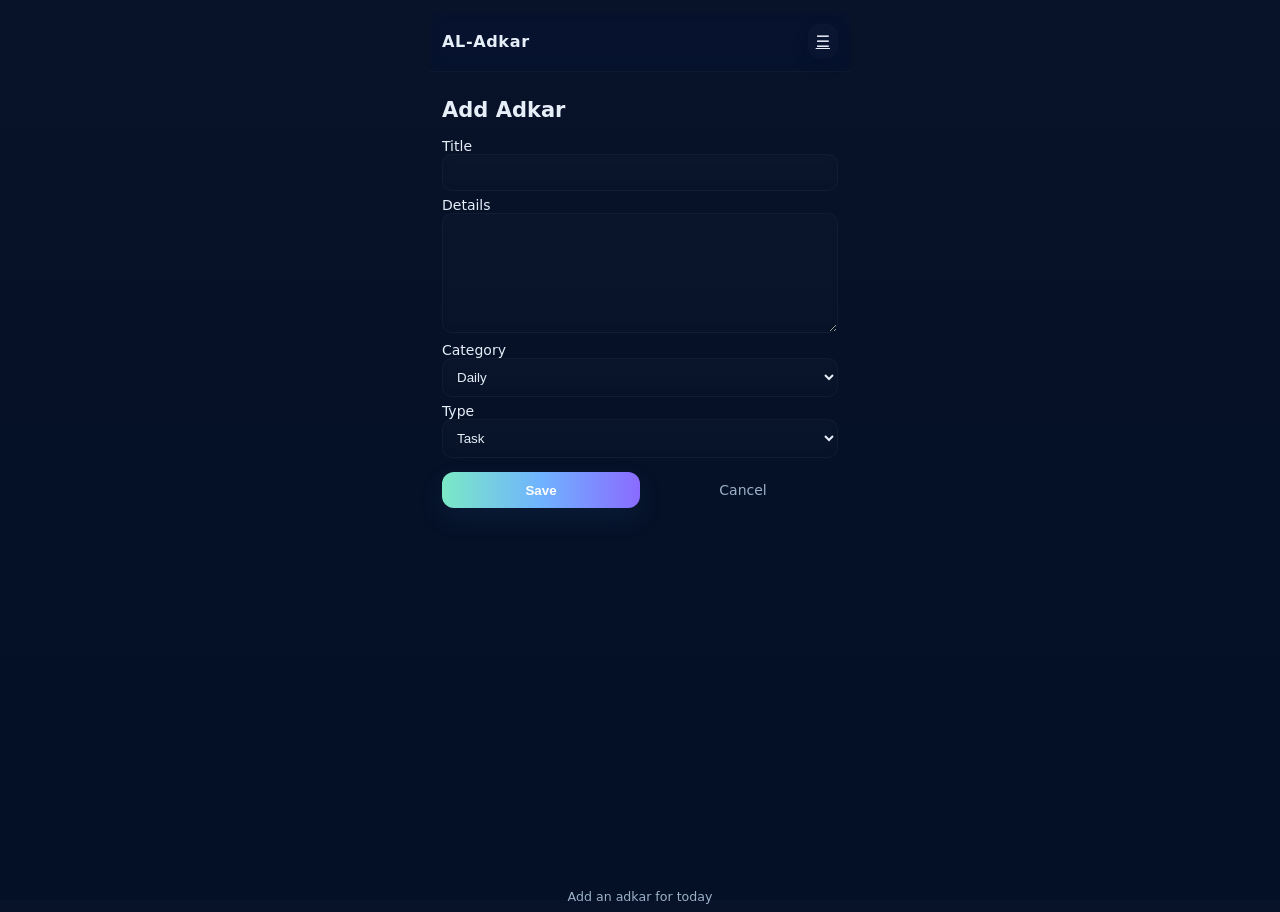
==== add.html @ 5d88c1b4 "Add files via upload" ====
<!doctype html>
<html lang="en">
<head>
  <meta charset="utf-8" />
  <meta name="viewport" content="width=device-width,initial-scale=1,viewport-fit=cover" />
  <title>Add Adkar — AL-Adkar</title>
  <link rel="stylesheet" href="style.css">
</head>
<body>
  <div class="app">
    <header class="topbar">
      <div class="brand">AL-Adkar</div>
      <div class="controls">
        <a href="options.html" class="icon-btn" title="Options">☰</a>
      </div>
    </header>

    <main class="container">
      <h2>Add Adkar</h2>
      <div class="field">
        <label>Title
          <input id="title" type="text" />
        </label>
        <label>Details
          <textarea id="details"></textarea>
        </label>
        <label>Category
          <select id="category">
            <option value="daily">Daily</option>
            <option value="reminder">Reminder</option>
            <option value="supplemental">Supplemental</option>
          </select>
        </label>
        <label>Type
          <select id="atype">
            <option value="task">Task</option>
            <option value="recite">Recite (long)</option>
          </select>
        </label>
        <div style="display:flex;gap:8px;margin-top:8px">
          <button id="save" class="primary" style="flex:1">Save</button>
          <a href="index.html" class="ghost" 
             style="flex:1;text-align:center;padding:10px;border-radius:10px;
                    text-decoration:none;color:var(--muted)">Cancel</a>
        </div>
      </div>
    </main>


    <footer class="footer small-muted">Add an adkar for today</footer>
  </div>

  <script src="common.js"></script>
  <script>
  (function(){
    const title = document.getElementById('title');
    const details = document.getElementById('details');
    const category = document.getElementById('category');
    const atype = document.getElementById('atype');
    const save = document.getElementById('save');

    save.addEventListener('click', ()=>{
      const t = title.value.trim();
      if(!t){ alert('Please provide a title'); return; }
      const all = loadAdkars();
      all.push({
        id: 'a' + Date.now(),
        title: t,
        details: details.value.trim(),
        date: todayStr(),
        completed: false,
        category: category.value || 'daily',
        type: atype.value || 'task'
      });
      saveAdkars(all);
      location.href = 'index.html';
    });
  })();
  </script>
</body>
</html>
---- style.css ----
/* =========================
   AL-Adkar — styles.css
   - Stylish dark + light palettes
   - Solid light background (no dark bleed)
   - Improved inputs for light theme
   - Polished animations & transitions
   ========================= */

/* -------------------------
   Palettes (dark + light)
   Replace old :root / :root.light with these
--------------------------*/
:root{
  /* Dark (primary) palette */
  --bg: #081229;           /* deep indigo blue - page base */
  --bg-2: #031026;         /* for gradient end */
  --card: linear-gradient(180deg, rgba(255,255,255,0.03), rgba(10,16,30,0.06));
  --panel: rgba(255,255,255,0.03);
  --text: #e6eef8;         /* soft off-white */
  --muted: #9db0c8;        /* cool gray-blue */
  --accent: linear-gradient(90deg, #7be8c5 0%, #6fb3ff 50%, #8a6bff 100%); /* aqua → sky → indigo */
  --accent-solid: #6fb3ff; /* fallback solid color */
  --glass: rgba(255,255,255,0.03);
  --shadow: rgba(2,6,23,0.45);
  --radius: 14px;
  --font-scale: 1;
}

/* Light theme — stylish, warm & modern */
:root.light{
  --bg: #f7fbff;           /* airy pale sky */
  --bg-2: #eef6ff;         /* soft gradient end */
  --card: linear-gradient(180deg, #ffffff 0%, #fbfdff 100%);
  --panel: #ffffff;
  --text: #071125;         /* deep navy */
  --muted: #6b7280;        /* neutral muted gray */
  --accent: linear-gradient(90deg, #4ade80 0%, #3b82f6 60%, #7c3aed 100%); /* green → blue → violet */
  --accent-solid: #3b82f6;
  --glass: rgba(2,6,23,0.04);
  --shadow: rgba(11,22,40,0.06);
  --radius: 14px;
  --font-scale: 1;
}

/* helper for using accent color (solid fallback) */
:root, :root.light {
  --accent-fallback: var(--accent-solid);
}

/* -------------------------
   Base layout & typography
--------------------------*/
html { font-size: calc(14px * var(--font-scale)); box-sizing: border-box; }
*, *::before, *::after { box-sizing: inherit; }

html, body { height: 100%; }
body{
  margin:0;
  font-family: Inter, ui-sans-serif, system-ui, -apple-system, "Segoe UI", Roboto, "Helvetica Neue", Arial;
  background: linear-gradient(180deg, var(--bg) 0%, var(--bg-2) 100%);
  color: var(--text);
  -webkit-font-smoothing:antialiased;
  -moz-osx-font-smoothing:grayscale;
  display:flex;
  align-items:stretch;
  justify-content:center;
  padding:12px;
  transition: background 420ms ease, color 220ms ease;
}

:root.light body {
  /* soft light background (keeps it subtle but solid) */
  background: linear-gradient(180deg, var(--bg) 0%, var(--bg-2) 100%);
}

/* app container */
.app{
  width:100%;
  max-width:420px;
  min-height:100vh;
  background:transparent;
  display:flex;
  flex-direction:column;
  gap:10px;
  -webkit-font-smoothing:antialiased;
}

/* Topbar */
.topbar{
  display:flex;
  align-items:center;
  justify-content:space-between;
  padding:12px;
  backdrop-filter: blur(6px) saturate(120%);
  border-bottom: 1px solid rgba(255,255,255,0.03);
  transition: border-color 220ms ease;
}
:root.light .topbar { border-bottom-color: rgba(2,6,23,0.06); }

.brand{
  font-weight:700;
  letter-spacing:0.6px;
  font-size:1.15rem;
}
.controls{display:flex;gap:8px;align-items:center;}
.icon-btn{
  border:0;padding:8px;border-radius:12px;font-size:16px;background:linear-gradient(180deg, rgba(255,255,255,0.02), rgba(255,255,255,0.01));color:var(--text);
  box-shadow: 0 6px 18px rgba(2,6,23,0.12);
  transition: transform 200ms cubic-bezier(.2,.9,.2,1), box-shadow 220ms;
}

/* Simple nav */
.navbar{display:flex;gap:8px;padding:8px;justify-content:space-around}
.navbar a{flex:1;text-align:center;padding:10px;border-radius:10px;background:var(--panel);text-decoration:none;color:var(--text);font-weight:600;position:relative}
.navbar a.active{box-shadow:0 6px 20px rgba(2,6,23,0.12);transform:translateY(-2px)}
.navbar a::after {
  content: "";
  position: absolute;
  left: 18%;
  right: 18%;
  bottom: 6px;
  height: 3px;
  border-radius: 6px;
  background: transparent;
  transform-origin: left center;
  transition: background 260ms cubic-bezier(.2,.9,.2,1), transform 260ms;
}
.navbar a.active::after {
  background-image: var(--accent);
  background-color: var(--accent-fallback);
  transform: scaleX(1);
}

/* Views */
.container{padding:12px;background:transparent;flex:1;display:flex;flex-direction:column;gap:8px;}
h2{margin:4px 0 8px 0}
.list{display:flex;flex-direction:column;gap:10px;padding-bottom:60px}

/* Card */
.card{
  background: var(--card);
  padding:12px;border-radius:12px;
  box-shadow: 0 10px 30px var(--shadow);
  display:flex;flex-direction:column;gap:8px;
  border: 1px solid rgba(255,255,255,0.03);
  backdrop-filter: blur(6px) saturate(110%);
  transition: transform 260ms cubic-bezier(.2,.9,.2,1), box-shadow 260ms ease, background-color 220ms ease;
  will-change: transform, box-shadow;
  overflow: hidden;
}
:root.light .card {
  border: 1px solid rgba(11,22,40,0.04);
  box-shadow: 0 8px 26px var(--shadow);
}
.card .meta{display:flex;justify-content:space-between;align-items:center;font-size:0.9rem;color:var(--muted)}
.card .title{font-weight:700;font-size:1rem}
.card button.small{align-self:flex-end;padding:6px 8px;border-radius:8px;border:0;background:transparent;color:var(--accent-fallback)}
.muted{color:var(--muted);font-size:0.95rem;margin-top:8px}

/* hover / lift */
.card:hover,
.card:focus-within {
  transform: translateY(-8px) scale(1.003);
  box-shadow: 0 22px 46px rgba(2,6,23,0.48);
}

/* Modal */
.modal{position:fixed;inset:0;display:none;align-items:flex-end;justify-content:center;padding:18px;background: linear-gradient(180deg, rgba(2,6,23,0.28), rgba(2,6,23,0.62));backdrop-filter: blur(6px);z-index:30}
.modal.active{display:flex}
.modal-card{width:100%;max-width:420px;background:var(--card);padding:16px;border-radius:16px;position:relative;box-shadow:0 18px 40px rgba(2,6,23,0.45);transform: translateY(10px) scale(.997);opacity:0;transition: transform 320ms cubic-bezier(.2,.9,.2,1), opacity 320ms, box-shadow 300ms;}
.modal.active .modal-card { transform: translateY(0) scale(1); opacity:1; }
.modal-close{position:absolute;right:12px;top:12px;border:0;background:transparent;font-size:16px;color:var(--muted)}

/* Buttons */
.primary{
  background: var(--accent-fallback);
  background-image: var(--accent);
  color: white;
  border: 0;
  padding: 10px 14px;
  border-radius: 12px;
  font-weight: 700;
  box-shadow: 0 10px 26px rgba(60,110,170,0.12);
  transition: transform 180ms cubic-bezier(.2,.9,.2,1), box-shadow 180ms;
}
.primary:hover { transform: translateY(-3px); box-shadow: 0 20px 44px rgba(60,110,170,0.18); }
.primary:active { transform: translateY(0) scale(.99); }

/* Ghost */
.ghost{background:transparent;border:0;padding:10px 12px;border-radius:10px;color:var(--muted);transition: transform 160ms}
.ghost:hover { transform: translateY(-2px); color: var(--text); }

/* Forms */
.field{display:flex;flex-direction:column;gap:6px;margin-bottom:8px}
input[type="text"], textarea, select{
  padding:10px;border-radius:10px;border:1px solid rgba(255,255,255,0.03);
  background: linear-gradient(180deg, rgba(255,255,255,0.02), rgba(255,255,255,0.01));
  color:var(--text);width:100%;box-shadow: inset 0 -2px 10px rgba(2,6,23,0.02);
  transition: border-color 200ms ease, box-shadow 220ms ease, background 200ms;
}
textarea{min-height:120px;resize:vertical}

/* Light theme: make inputs clearly visible */
:root.light input[type="text"],
:root.light textarea,
:root.light select {
  background: #fff;
  border: 1px solid rgba(9,18,35,0.06);
  box-shadow: inset 0 -4px 18px rgba(9,18,35,0.02);
  color: var(--text);
}
input[type="text"]:focus, textarea:focus, select:focus {
  outline: none;
  border-color: var(--accent-fallback);
  box-shadow: 0 6px 26px rgba(59,130,246,0.12);
}

/* footer */
.footer{text-align:center;padding:8px;color:var(--muted);font-size:0.9rem}

/* helpers */
.hidden{display:none}
.small-muted{font-size:0.9rem;color:var(--muted)}

/* =========================
   Polished animations & micro-interactions
   Appenditions for a premium feel
   (keeps motion respectful of reduced motion prefs)
   ========================= */

/* Respect reduced motion */
@media (prefers-reduced-motion: reduce) {
  :root { --motion-scale: 0; }
}
:root { --motion-scale: 1; }

/* subtle keyframes */
@keyframes listIn {
  from { opacity: 0; transform: translateY(10px) scale(.996); }
  to   { opacity: 1; transform: translateY(0) scale(1); }
}
@keyframes floaty {
  0%   { transform: translateY(0); }
  50%  { transform: translateY(-6px); }
  100% { transform: translateY(0); }
}
@keyframes press {
  0% { transform: scale(1); }
  50% { transform: scale(0.98); }
  100% { transform: scale(1); }
}
@keyframes pop {
  0% { transform: scale(.99); opacity: 0.9; }
  40% { transform: scale(1.02); opacity: 1; }
  100% { transform: scale(1); opacity: 1; }
}

/* list children entrance */
.list > .card {
  animation: listIn calc(260ms * var(--motion-scale)) cubic-bezier(.2,.9,.2,1) both;
}
.list > .card:nth-child(1){ animation-delay: 40ms; }
.list > .card:nth-child(2){ animation-delay: 80ms; }
.list > .card:nth-child(3){ animation-delay: 120ms; }
.list > .card:nth-child(4){ animation-delay: 160ms; }

/* micro-interactions */
* { transition: background-color 220ms ease-out, color 220ms ease-out, border-color 200ms ease, box-shadow 240ms ease; }
.card { will-change: transform, box-shadow; }
.card.floaty { animation: floaty 4s ease-in-out infinite; }
.card.new { box-shadow: 0 20px 56px rgba(80,130,250,0.12); border: 1px solid rgba(127,178,255,0.12); animation: pop 700ms cubic-bezier(.2,.9,.2,1); }

/* navbar micro */
.navbar a { transition: transform 220ms ease, box-shadow 220ms ease, background 220ms ease; }
.navbar a:hover { transform: translateY(-6px); box-shadow: 0 10px 30px rgba(0,0,0,0.12); }

/* icon button press */
.icon-btn { transition: transform 200ms cubic-bezier(.2,.9,.2,1), background-color 200ms; }
.icon-btn:active { animation: press 160ms ease; }

/* primary button hover/press */
.primary { transition: transform 180ms cubic-bezier(.2,.9,.2,1), box-shadow 180ms; }
.primary:active { transform: translateY(0) scale(0.99); animation: press 140ms ease; }

/* modal card entrance */
.modal-card { transition: transform 320ms cubic-bezier(.2,.9,.2,1), opacity 320ms, box-shadow 300ms; }

/* accessibility: disable motion if user prefers reduced motion */
@media (prefers-reduced-motion: reduce) {
  .list > .card, .card, .modal-card, .primary, .navbar a, .icon-btn {
    animation: none !important;
    transition: none !important;
  }
}

/* small responsive tweaks */
@media (max-width:420px) {
  .brand { font-size: 1rem; }
  .navbar a { padding: 8px; font-size: 0.95rem; }
  .card { padding: 12px; }
  .topbar { padding: 10px; }
}

/* end of styles.css */
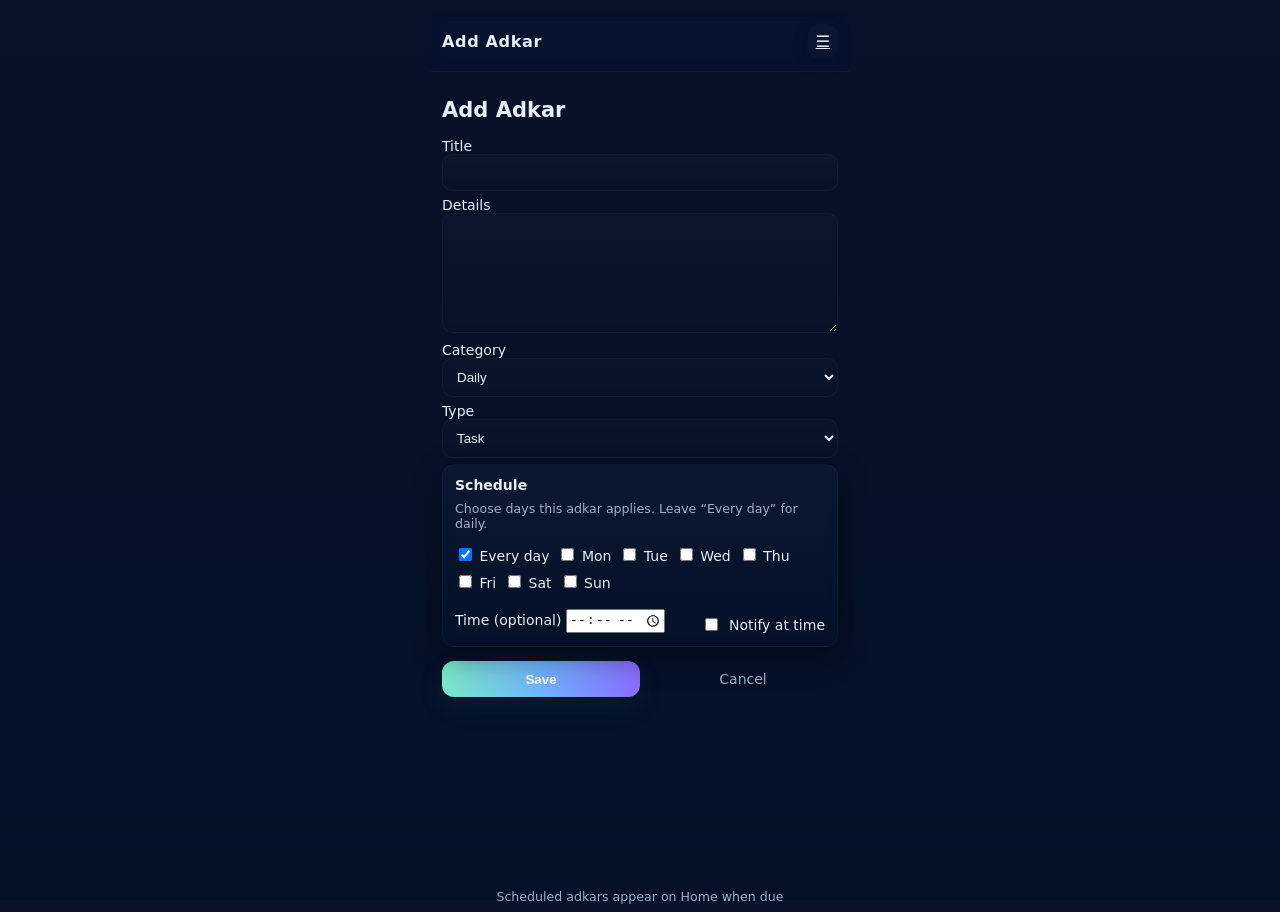
==== commit 5f2fea30: "Add files via upload" ====
--- a/add.html
+++ b/add.html
@@ -9,7 +9,7 @@
 <body>
   <div class="app">
     <header class="topbar">
-      <div class="brand">AL-Adkar</div>
+      <div class="brand">Add Adkar</div>
       <div class="controls">
         <a href="options.html" class="icon-btn" title="Options">☰</a>
       </div>
@@ -37,17 +37,39 @@
             <option value="recite">Recite (long)</option>
           </select>
         </label>
+
+        <div class="card" style="gap:8px">
+          <div style="font-weight:700">Schedule</div>
+          <div class="small-muted">Choose days this adkar applies. Leave “Every day” for daily.</div>
+          <div style="display:flex;flex-wrap:wrap;gap:8px;margin-top:6px">
+            <label><input type="checkbox" name="days" value="every" checked /> Every day</label>
+            <label><input type="checkbox" name="days" value="mon" /> Mon</label>
+            <label><input type="checkbox" name="days" value="tue" /> Tue</label>
+            <label><input type="checkbox" name="days" value="wed" /> Wed</label>
+            <label><input type="checkbox" name="days" value="thu" /> Thu</label>
+            <label><input type="checkbox" name="days" value="fri" /> Fri</label>
+            <label><input type="checkbox" name="days" value="sat" /> Sat</label>
+            <label><input type="checkbox" name="days" value="sun" /> Sun</label>
+          </div>
+
+          <div style="display:flex;gap:8px;align-items:center;margin-top:8px">
+            <label style="flex:1">Time (optional)
+              <input id="time" type="time" />
+            </label>
+            <label style="display:flex;gap:8px;align-items:center;margin-top:8px">
+              <input id="notify" type="checkbox" /> Notify at time
+            </label>
+          </div>
+        </div>
+
         <div style="display:flex;gap:8px;margin-top:8px">
           <button id="save" class="primary" style="flex:1">Save</button>
-          <a href="index.html" class="ghost" 
-             style="flex:1;text-align:center;padding:10px;border-radius:10px;
-                    text-decoration:none;color:var(--muted)">Cancel</a>
+          <a href="options.html" class="ghost" style="flex:1;text-align:center;padding:10px;border-radius:10px;text-decoration:none;color:var(--muted)">Cancel</a>
         </div>
       </div>
     </main>
 
-
-    <footer class="footer small-muted">Add an adkar for today</footer>
+    <footer class="footer small-muted">Scheduled adkars appear on Home when due</footer>
   </div>
 
   <script src="common.js"></script>
@@ -57,25 +79,57 @@
     const details = document.getElementById('details');
     const category = document.getElementById('category');
     const atype = document.getElementById('atype');
+    const time = document.getElementById('time');
+    const notify = document.getElementById('notify');
     const save = document.getElementById('save');
 
-    save.addEventListener('click', ()=>{
+    const dayBoxes = Array.from(document.querySelectorAll('input[name="days"]'));
+    function getDays(){
+      const vals = dayBoxes.filter(b=>b.checked).map(b=>b.value);
+      if(vals.includes('every')) return ['every'];
+      return vals.length ? vals : ['every'];
+    }
+    // Mutual exclusivity for “every”
+    dayBoxes.forEach(b=>{
+      b.addEventListener('change', ()=>{
+        if(b.value==='every' && b.checked){
+          dayBoxes.forEach(x=>{ if(x.value!=='every') x.checked=false; });
+        } else if(b.value!=='every' && b.checked){
+          const every = dayBoxes.find(x=>x.value==='every'); if(every) every.checked=false;
+        } else if(dayBoxes.filter(x=>x.checked).length===0){
+          const every = dayBoxes.find(x=>x.value==='every'); if(every) every.checked=true;
+        }
+      });
+    });
+
+    save.addEventListener('click', async ()=>{
       const t = title.value.trim();
       if(!t){ alert('Please provide a title'); return; }
       const all = loadAdkars();
-      all.push({
+      const item = {
         id: 'a' + Date.now(),
         title: t,
         details: details.value.trim(),
-        date: todayStr(),
+        date: todayStr(),          // created/assigned date
         completed: false,
         category: category.value || 'daily',
-        type: atype.value || 'task'
-      });
+        type: atype.value || 'task',
+        days: getDays(),           // ['every'] or weekdays
+        time: time.value || '',    // "HH:MM" or ''
+        notify: !!notify.checked
+      };
+      all.push(item);
       saveAdkars(all);
-      location.href = 'index.html';
+
+      if(notify.checked){
+        const ok = await AdkarUtils.requestNotifyPermission();
+        if(!ok) alert('Notifications not enabled by the browser.');
+      }
+
+      location.href = 'options.html';
     });
+
   })();
   </script>
 </body>
-</html>
+</html>
